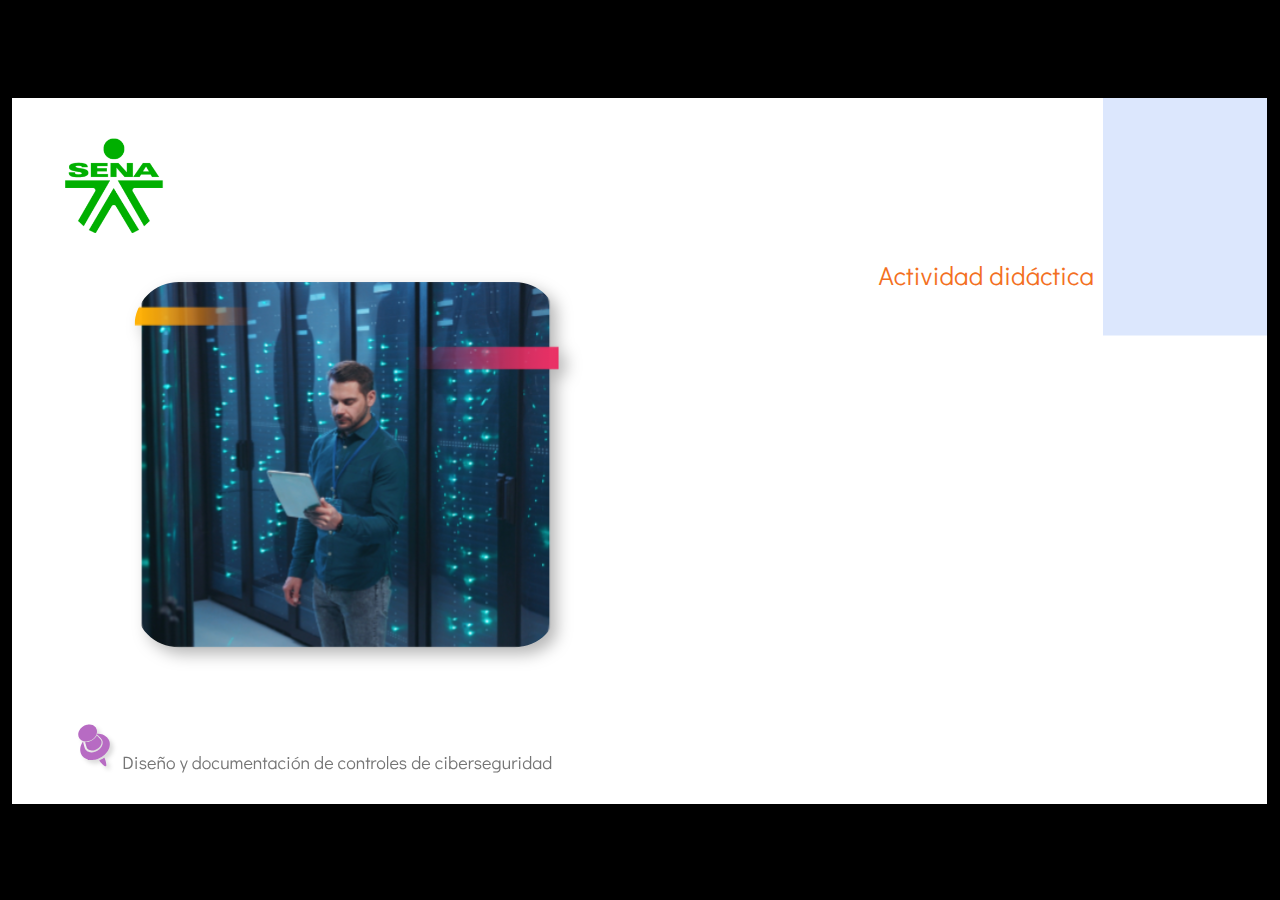
==== public/actividades/index.html @ 27f00cf6 "Correcciones 1" ====
﻿<!doctype html>
<html lang="es">
<head>
  <meta charset="utf-8">
  <!-- Creado con Storyline 360 - http://www.articulate.com  -->
  <!-- version: 3.80.31058.0 -->
  <title>Actividad did&#225;ctica</title>
  <meta http-equiv="x-ua-compatible" content="IE=edge"/>
  <meta name="viewport" content="width=device-width,initial-scale=1,user-scalable=no,shrink-to-fit=no,minimal-ui"/>
  <meta name="apple-mobile-web-app-capable" content="yes"/>
  <link rel="shortcut icon" href="favicon.ico" type="image/x-icon" id="favicon"/>
  <style>
    html, body { height: 100%; padding: 0; margin: 0 }
    #app { height: 100%; width: 100%; }
  </style>

  <script>
    window.DS = {};
    window.globals = {
      DATA_PATH_BASE: '',
      HAS_FRAME: true,
      HAS_SLIDE: true,

      lmsPresent: false,
      tinCanPresent: false,
      cmi5Present: false,
      aoSupport: false,
      scale: 'show all',
      captureRc: false,
      browserSize: 'optimal',
      bgColor: '#000000',
      features: 'ConnectionMessages,DropIn1,DropIn2,DropIn3,DropIn4,DropIn5,FullScreenToggle,HyperlinkHoverStateFix,LayerPresentAsDialog,MultipleQuizTracking,UpdatedThemeEditor',
      themeName: 'classic',
      preloaderColor: '#FFFFFF',
      suppressAnalytics: false,
      productChannel: 'stable',
      publishSource: 'storyline',
      aid: 'aid|5304b41d-7af7-4125-b8d1-83eb222823e2',
      cid: 'f3536a6d-5872-4a82-8f5c-3dd19a65b731',
      playerVersion: '3.80.31058.0',
      publishTimestamp: '2023-11-08T16:43:46.3567758Z',
      maxIosVideoElements: 10,
      connectionSettings: { mode: 'disabled' },

      
      parseParams: function(qs) {
        if (window.globals.parsedParams != null) {
          return window.globals.parsedParams;
        }
        qs = (qs || window.location.search.substr(1)).split('+').join(' ');
        var params = {},
            tokens,
            re = /[?&]?([^=]+)=([^&]*)/g;

        while (tokens = re.exec(qs)) {
          params[decodeURIComponent(tokens[1]).trim()] =
            decodeURIComponent(tokens[2]).trim();
        }
        window.globals.parsedParams = params;
        return params;
      }

    };
  </script>
  <script>
    var isIe11 = ('ActiveXObject' in window || window.MSBlobBuilder != null)
      && window.msCrypto != null && !window.ActiveXObject;
    if (isIe11) {
      window.globals.unsupportedBrowser = true;
      document.write(atob('[base64]'));
    }
  </script>
  
  <script>window.THREE = { };</script>
  
</head>
<body style="background: #000000" class="cs-HTML theme-classic">
  <!-- 360 -->
  <script>!function(){var e,i=/iPhone/i,o=/iPod/i,n=/iPad/i,t=/\biOS-universal(?:.+)Mac\b/i,r=/\bAndroid(?:.+)Mobile\b/i,a=/Android/i,d=/(?:SD4930UR|\bSilk(?:.+)Mobile\b)/i,p=/Silk/i,l=/Windows Phone/i,u=/\bWindows(?:.+)ARM\b/i,b=/BlackBerry/i,s=/BB10/i,c=/Opera Mini/i,f=/\b(CriOS|Chrome)(?:.+)Mobile/i,h=/Mobile(?:.+)Firefox\b/i,v=function(e){return void 0!==e&&"MacIntel"===e.platform&&"number"==typeof e.maxTouchPoints&&e.maxTouchPoints>1&&"undefined"==typeof MSStream};e=function(e){var m={userAgent:"",platform:"",maxTouchPoints:0};e||"undefined"==typeof navigator?"string"==typeof e?m.userAgent=e:e&&e.userAgent&&(m={userAgent:e.userAgent,platform:e.platform,maxTouchPoints:e.maxTouchPoints||0}):m={userAgent:navigator.userAgent,platform:navigator.platform,maxTouchPoints:navigator.maxTouchPoints||0};var g=m.userAgent,y=g.split("[FBAN");void 0!==y[1]&&(g=y[0]),void 0!==(y=g.split("Twitter"))[1]&&(g=y[0]);var A=function(e){return function(i){return i.test(e)}}(g),w={apple:{phone:A(i)&&!A(l),ipod:A(o),tablet:!A(i)&&(A(n)||v(m))&&!A(l),universal:A(t),device:(A(i)||A(o)||A(n)||A(t)||v(m))&&!A(l)},amazon:{phone:A(d),tablet:!A(d)&&A(p),device:A(d)||A(p)},android:{phone:!A(l)&&A(d)||!A(l)&&A(r),tablet:!A(l)&&!A(d)&&!A(r)&&(A(p)||A(a)),device:!A(l)&&(A(d)||A(p)||A(r)||A(a))||A(/\bokhttp\b/i)},windows:{phone:A(l),tablet:A(u),device:A(l)||A(u)},other:{blackberry:A(b),blackberry10:A(s),opera:A(c),firefox:A(h),chrome:A(f),device:A(b)||A(s)||A(c)||A(h)||A(f)},any:!1,phone:!1,tablet:!1};return w.any=w.apple.device||w.android.device||w.windows.device||w.other.device,w.phone=w.apple.phone||w.android.phone||w.windows.phone,w.tablet=w.apple.tablet||w.android.tablet||w.windows.tablet,w}(),"object"==typeof exports&&"undefined"!=typeof module?module.exports=e:"function"==typeof define&&define.amd?define((function(){return e})):this.isMobile=e}();
    window.isMobile.apple.tablet = window.isMobile.apple.tablet ||
      (navigator.platform === 'MacIntel' && navigator.maxTouchPoints > 1);
    window.isMobile.apple.device = window.isMobile.apple.device || window.isMobile.apple.tablet;
    window.isMobile.tablet = window.isMobile.tablet || window.isMobile.apple.tablet;
    window.isMobile.any = window.isMobile.any || window.isMobile.apple.tablet;
  </script>

  <div id="focus-sink" tabindex="-1"></div>

  <div id="preso"></div>
  <script>
    (function() {

      var classTypes = [ 'desktop', 'mobile', 'phone', 'tablet' ];

      var addDeviceClasses = function(prefix, testObj) {
        var curr, i;
        for (i = 0; i < classTypes.length; i++) {
          curr = classTypes[i];
          if (testObj[curr]) {
            document.body.classList.add(prefix + curr);
          }
        }
      };

      var params = window.globals.parseParams(),
          isDevicePreview = params.devicepreview === '1',
          isPhoneOverride = params.deviceType === 'phone' || (isDevicePreview && params.phone == '1'),
          isTabletOverride = (params.deviceType === 'tablet' || isDevicePreview) && !isPhoneOverride,
          isMobileOverride = isPhoneOverride || isTabletOverride;

      var deviceView = {
        desktop: !window.isMobile.any && !isMobileOverride,
        mobile: window.isMobile.any || isMobileOverride,
        phone: isPhoneOverride || (window.isMobile.phone && !isTabletOverride),
        tablet: isTabletOverride || window.isMobile.tablet
      };

      window.globals.deviceView = deviceView;
      window.isMobile.desktop = !window.isMobile.any;
      window.isMobile.mobile = window.isMobile.any;

      addDeviceClasses('view-', deviceView);

    })();
  </script>
  
  <script src='story_content/user.js' type=text/javascript></script>
  <div class="slide-loader"></div>

  <script>
    if (window.globals.deviceView.isMobile) { var doc = document, loader = doc.body.querySelector('.slide-loader'); [ 1, 2, 3 ].forEach(function(n) { var d = doc.createElement('div'); d.style.backgroundColor = window.globals.preloaderColor; d.classList.add('mobile-loader-dot'); d.classList.add('dot' + n); loader.appendChild(d); }); }
  </script>

  <div class="mobile-load-title-overlay" style="display: none">
    <div class="mobile-load-title">Actividad did&#225;ctica</div>
  </div>

  <div class="mobile-chrome-warning"></div>

  
<style>
  .warn-connection-dialog {
    display: none;
    background: transparent;
    pointer-events: all;
    position: fixed;
    left: 0;
    top: 0;
    width: 100%;
    height: 100%;
    z-index: 999;
  }

  .warn-connection-content {
    pointer-events: all;
    border-radius: 4px;
    background: white;
    border: 1px solid #E7E7E7;
    color: #333333;
    box-shadow: 0 2px 4px rgba(0, 0, 0, 0.25);
    transition: all 150ms ease-out;
    position: absolute;
    white-space: nowrap;
  }

  .view-phone.is-landscape .warn-connection-content {
    left: 23px;
    bottom: 23px;
  }

  .view-tablet.is-landscape .warn-connection-content {
    left: 50%;
    top: 20px;
    transform: translateX(-50%);
  }

  .is-portrait .warn-connection-content {
    transform: translate(-50%, calc(-100% - 15px));
  }

  .warn-connection-content p {
    display: inline-block;
    margin: 0 8px 0 0;
    line-height: 33px;
    font-size: 11px;
  }

  .warn-connection-content svg {
    position: relative;
    vertical-align: middle;
    margin: 0 2px 2px 8px;
  }

  .view-desktop .warn-connection-content {
    left: 1.5em;
    bottom: 1.5em;
  }

  .view-desktop .warn-connection-content p {
    font-size: 1.1em;
  }

  .is-offline .warn-connection-dialog {
    display: block;
  }

  .is-offline .cs-panel * {
    pointer-events: none !important;
  }

  .is-offline .cs-panel {
    pointer-events: all !important;
  }

  .is-offline #nav-controls * {
    pointer-events: none !important;
  }

  .is-offline #nav-controls {
    pointer-events: all !important;
  }
</style>

<div class="warn-connection-dialog" role="alertdialog" aria-modal="true" tabindex="0" aria-labelledby="warn-connection-message">
  <div class="warn-connection-content">
    <svg width="17" height="15" viewBox="0 0 17 15" xmlns="http://www.w3.org/2000/svg">
      <path fill="#8F0000" stroke="white" d="M16.07,12.98 L15.88,12.23 L9.51,1.21 C8.97,0.26,7.6,0.26,7.06,1.21 L0.69,12.23 C0.15,13.16,0.81,14.36,1.91,14.36 H14.65 C15.47,14.36,16.05,13.7,16.07,12.98 Z"/>
      <path fill="white" stroke="white" d="M8.58,5.5 C8.35,5.28,8.5,5.35,8.21,5.32 C8.09,5.35,7.97,5.49,7.96,5.67 C7.97,5.79,7.98,5.92,7.98,6.04 L7.98,6.04 C7.99,6.17,8,6.31,8.01,6.43 L8.01,6.44 C8.03,6.92,8.06,7.41,8.09,7.9 L8.09,7.9 C8.12,8.39,8.14,8.88,8.17,9.37 C8.17,9.39,8.18,9.42,8.2,9.44 C8.23,9.46,8.25,9.47,8.28,9.47 C8.31,9.47,8.34,9.46,8.35,9.44 C8.37,9.43,8.38,9.4,8.39,9.35 L8.39,9.34 C8.39,9.24,8.4,9.15,8.4,9.05 L8.4,9.05 C8.41,8.96,8.41,8.86,8.42,8.75 C8.43,8.44,8.45,8.12,8.47,7.81 L8.47,7.81 C8.49,7.49,8.51,7.18,8.53,6.87 C8.55,6.46,8.56,6.05,8.59,5.64 L8.6,5.62 C8.6,5.57,8.59,5.53,8.58,5.5 L8.21,5.32 Z"/>
      <circle fill="white" stroke="white" cx="8.3" cy="11.35" r="0.3"/>
    </svg>
    <p id="warn-connection-message">You are offline. Trying to reconnect...</p>
  </div>
</div>

<script>
  (function() {
    window.DS.connection = {
      warningShown: false,
      assets: {},
      loadingAssetGroup: false,
      retryDelay: 500
    };

    var connectionSettings = window.globals.connectionSettings || {};

    // The `window.globals.features` variable must be set in `webpack.dev.config` when testing locally - it is not enough
    // to have it in the data - but it must be set there as well.
    var useConnectionMessages = window.AbortController != null &&
      window.location.protocol != 'file:' &&
      window.globals.features.indexOf('ConnectionMessages') != -1 &&
      connectionSettings.mode === 'normal';

    window.DS.connection.useConnectionMessages = useConnectionMessages;

    var assetCount = 0;
    var checkLoadedId;


    if (useConnectionMessages && connectionSettings != null) {
      var contentEl = document.querySelector('.warn-connection-content');
      var messageEl = contentEl.querySelector('p');

      if (connectionSettings.useDarkTheme) {
        contentEl.style.borderColor = '#BABBBA';
        contentEl.style.backgroundColor = '#282828';
        contentEl.style.color = '#FFFFFF';
      }

      if (connectionSettings.message != null) {
        messageEl.textContent = window.decodeURIComponent(connectionSettings.message);
      }
    }

    function checkAssetsReady() {
      for (var i in DS.connection.assets) {
        if (!DS.connection.assets[i].success) {
          return false;
        }
      }
      return true;
    }

    function stopAssetGroup() {
      if (!useConnectionMessages) { return; }

      assetCount = 0;

      DS.connection.oldAssetGroup = DS.connection.assets;
      DS.connection.assets = {};
      DS.connection.loadingAssetGroup = false;
      clearInterval(checkLoadedId);
    }

    function startAssetGroup() {
      if (!useConnectionMessages) { return; }
      var ticks = 0;
      clearInterval(checkLoadedId);
      checkLoadedId = setInterval(function() {
        var loaded = 0;
        if (assetCount === 0 && loaded === 0) {
          clearInterval(checkLoadedId);
          return;
        }

        for (var i in DS.connection.assets) {
          if (DS.connection.assets[i].success) {
            loaded++;
          }
        }

        if (assetCount === loaded && checkAssetsReady()) {
          for (var i in DS.connection.assets) {
            if (DS.connection.assets[i].action) {
              DS.connection.assets[i].action();
            }
          }
          hideWarning();
          stopAssetGroup();
        }
      }, 100)
    }

    function requiredAsset(url, action, retry, type) {
      if (!useConnectionMessages) { return; }
      if (DS.connection.assets[url]) { return; }

      DS.connection.assets[url] = {
        success: false, action: action, retry: retry, type: type
      };
      assetCount = Object.keys(DS.connection.assets).length;
      if (!DS.connection.loadingAssetGroup) {
        startAssetGroup();
      }
      DS.connection.loadingAssetGroup = true;
    }

    function assetLoaded(url) {
      if (!useConnectionMessages) { return; }
      if (DS.connection.assets[url]) {
        DS.connection.assets[url].success = true;
      }
    }

    function assetFailed(url) {
      if (!useConnectionMessages) { return; }
      if (!DS.connection.assets[url]) {
        if (/\.js$/.test(url) && url.indexOf('transcripts') === -1) {
          setTimeout(function() {
            if (DS.connection.lastSlideLoaded != null) {
              DS.connection.lastSlideLoaded();
            }
          }, DS.connection.retryDelay);
        }
        return;
      }
      if (!DS.connection.warningShown) { showWarning(); }
      if (DS.connection.assets[url].retry) {
        setTimeout(function() {
          if (!DS.connection.assets[url].success) {
            DS.connection.assets[url].retry()
          }
        }, DS.connection.retryDelay);
      }
    }

    function hideWarning() {
      document.body.classList.remove('is-offline');
      DS.connection.warningShown = false;
      enableKeys();
    }
    DS.connection.hideWarning = hideWarning

    function showWarning(btn) {
      document.body.classList.add('is-offline')
      DS.connection.warningShown = true;
      updateWarningPosition();
      disableKeys();
    }

    function updateWarningPosition() {
      if (!DS.connection.warningShown) {
        return;
      }

      var isPortrait = document.body.classList.contains('is-portrait');
      var warningEl = document.querySelector('.warn-connection-content');

      if (isPortrait) {
        var slide = document.querySelector('.primary-slide');
        var slideRect = slide.getBoundingClientRect();

        warningEl.style.top = `${slideRect.top}px`
        warningEl.style.left = `${slideRect.left + slideRect.width / 2}px`
      } else {
        warningEl.style.top = null;
        warningEl.style.left = null;
      }

      window.requestAnimationFrame(updateWarningPosition);
    }

    function onDisableKeyDown(e) {
      e.preventDefault();
      e.stopImmediatePropagation();
    }

    function onDisableKeyUp(e) {
      e.preventDefault();
      e.stopImmediatePropagation();
    }

    var accStyle = document.createElement('style');
    var warnDialogEl = document.querySelector('.warn-connection-dialog');

    function disableKeys() {
      if (DS.views.nsStack.length === 1) {
        DS.views.nsStack[0].tabReachable = false
        DS.views.nsStack[0].updateTabIndex(true, true);
      }

      accStyle.innerHTML = '.acc-shadow-dom { display: none; }';
      document.body.appendChild(accStyle);

      warnDialogEl.parentNode.append(warnDialogEl);
      warnDialogEl.focus();
    }

    function enableKeys() {
      document.body.removeChild(accStyle);
      if (DS.views.nsStack.length === 1 && DS.views.nsStack[0].name === '_frame') {
        DS.views.nsStack[0].tabReachable = true;
        DS.views.nsStack[0].updateTabIndex();
      }
    }

    // these will all be noops if the feature flag isn't set in
    // the data and `window.globals.features`
    DS.connection.requiredAsset = requiredAsset;
    DS.connection.assetLoaded = assetLoaded;
    DS.connection.assetFailed = assetFailed;
    DS.connection.stopAssetGroup = stopAssetGroup;
    DS.connection.startAssetGroup = startAssetGroup;
  })();
</script>


  <script>
    
    if (window.autoSpider && window.vInterfaceObject) {
      document.querySelector('.mobile-load-title-overlay').style.display = 'none';
    }
  </script>

  

  <link rel="stylesheet" href="html5/data/css/output.min.css" data-noprefix/>
</body>
<script src="html5/lib/scripts/bootstrapper.min.js"></script>
</html>
---- public/actividades/html5/data/css/output.min.css ----
@font-face {
  font-family: 'Didact GothicBold CBold954019ED';
  src: url('[data-uri]');
  font-style: normal;
  font-weight: normal;
}
@font-face {
  font-family: 'Didact Gothic Charset1_63F9CD35';
  src: url('[data-uri]');
  font-style: normal;
  font-weight: normal;
}
@font-face {
  font-family: 'RobotoBold Charset1Bold55E59A51';
  src: url('[data-uri]');
  font-style: normal;
  font-weight: normal;
}
@font-face {
  font-family: 'Roboto Charset1_ 6LPH7FFB4090E4';
  src: url('[data-uri]');
  font-style: normal;
  font-weight: normal;
}
@font-face {
  font-family: 'Didact Gothic Charset0_9B944016';
  src: url('[data-uri]');
  font-style: normal;
  font-weight: normal;
}
@font-face {
  font-family: 'Didact GothicBold CBoldC69CEF59';
  src: url('[data-uri]');
  font-style: normal;
  font-weight: normal;
}
@font-face {
  font-family: 'Roboto Charset0_v5lJSRq46A5EDB0';
  src: url('[data-uri]');
  font-style: normal;
  font-weight: normal;
}
@font-face {
  font-family: 'RobotoBold Charset0BoldDCB83F8C';
  src: url('[data-uri]');
  font-style: normal;
  font-weight: normal;
}
.cs-HTML {
  background: rgba(0, 0, 0, 1);
}
.cs-npnxnanbnsnfns00000000001 .cs-infopanel  {
  box-shadow: 0 1px 0 rgba(0, 0, 0, 1);
  background: rgba(255, 255, 255, 1);
}
.cs-npnxnanbnsnfns00000000001 .cs-infopanel .cs-link {
  color: rgba(124, 34, 128, 1);
}
.cs-npnxnanbnsnfns00000000001 .cs-infopanel .cs-link:hover {
  color: rgba(0, 0, 238, 1);
}
.cs-npnxnanbnsnfns00000000001 .cs-infopanel .cs-name {
  color: rgba(68, 68, 68, 1);
}
.cs-npnxnanbnsnfns00000000001 .cs-infopanel .cs-title {
  color: rgba(153, 153, 153, 1);
}
.cs-npnxnanbnsnfns00000000001 .cs-infopanelpopup  {
  box-shadow: 0 1px 0 rgba(0, 0, 0, 1);
  background: linear-gradient(180deg, rgba(29, 29, 29, 1) 0%, rgba(11, 11, 11, 1) 100%);
}
.cs-npnxnanbnsnfns00000000001 .cs-infopanelpopup .cs-link {
  color: rgba(255, 255, 255, 1);
}
.cs-npnxnanbnsnfns00000000001 .cs-infopanelpopup .cs-link:hover {
  color: rgba(117, 117, 117, 1);
}
.cs-npnxnanbnsnfns00000000001 .cs-infopanelpopup .cs-name {
  color: rgba(114, 114, 114, 1);
}
.cs-npnxnanbnsnfns00000000001 .cs-infopanelpopup .cs-bio {
  color: rgba(255, 255, 255, 1);
}
.cs-npnxnanbnsnfns00000000001 .cs-timer  {
  color: rgba(255, 255, 255, 1);
}
.cs-npnxnanbnsnfns00000000001 .cs-duration stop:first-child {
  stop-color: rgba(0, 215, 255, 1);
}
.cs-npnxnanbnsnfns00000000001 .cs-duration stop:last-child {
  stop-color: rgba(0, 171, 255, 1);
}
.cs-npnxnanbnsnfns00000000001 .cs-elapsed stop:first-child {
  stop-color: rgba(254, 227, 71, 1);
}
.cs-npnxnanbnsnfns00000000001 .cs-elapsed stop:last-child {
  stop-color: rgba(252, 204, 42, 1);
}
.cs-npnxnanbnsnfns00000000001 .cs-timer .cs-pie .cs-innerstroke {
  stroke: rgba(255, 255, 255, 1);
}
.cs-npnxnanbnsnfns00000000001 .cs-timer .cs-pie .cs-innerborder {
  stroke: rgba(204, 204, 204, 1);
}
.cs-npnxnanbnsnfns00000000001 .cs-window  {
  box-shadow: 0 8px 5px rgba(0, 0, 0, 0.2);
  border-color: rgba(29, 29, 29, 1);
  background: rgba(42, 42, 42, 1);
  color: rgba(255, 255, 255, 1);
}
.cs-npnxnanbnsnfns00000000001 .cs-window .cs-diva {
  border-color: rgba(49, 49, 49, 1);
}
.cs-npnxnanbnsnfns00000000001 .cs-window .cs-divb {
  border-color: rgba(14, 14, 14, 1);
}
.cs-npnxnanbnsnfns00000000001 .cs-editor .cs-editor-slide {
  color: rgba(255, 255, 255, 1);
}
.cs-npnxnanbnsnfns00000000001 .cs-editor .cs-editor-html {
  color: rgba(255, 255, 255, 1);
}
.cs-npnxnanbnsnfns00000000001 .cs-editor .cs-editor-button {
  text-shadow: 0 1px 0 rgba(0, 0, 0, 1);
  color: rgba(255, 255, 255, 1);
  border-color: rgba(3, 3, 3, 1);
  background: linear-gradient(180deg, rgba(51, 51, 51, 1) 0%, rgba(20, 20, 20, 1) 100%);
}
.cs-npnxnanbnsnfns00000000001 .cs-editor .cs-editor-button:hover {
  background: linear-gradient(180deg, rgba(58, 58, 58, 1) 0%, rgba(12, 12, 12, 1) 100%);
}
.cs-npnxnanbnsnfns00000000001 .cs-editor .cs-editor-button:active {
  background: linear-gradient(180deg, rgba(20, 20, 20, 1) 0%, rgba(50, 50, 50, 1) 100%);
}
.cs-npnxnanbnsnfns00000000001 .cs-listitem  {
  color: rgba(255, 255, 255, 1);
  border-color: rgba(52, 52, 52, 1);
}
.cs-npnxnanbnsnfns00000000001 .cs-listitem.cs-viewed {
  color: rgba(135, 135, 135, 1);
}
.cs-npnxnanbnsnfns00000000001 .cs-listitem.cs-selected {
  color: rgba(255, 255, 255, 1);
  background: rgba(63, 63, 63, 1);
}
.cs-npnxnanbnsnfns00000000001 .cs-listitem.cs-selected:hover {
  background: rgba(63, 63, 63, 1);
}
.cs-npnxnanbnsnfns00000000001 .cs-listitem.cs-selected.hover {
  background: rgba(63, 63, 63, 1);
}
.cs-npnxnanbnsnfns00000000001 .cs-listitem.cs-selected:focus {
  background: rgba(63, 63, 63, 1);
}
.cs-npnxnanbnsnfns00000000001 .cs-listitem .cs-icon-carrot {
  fill: rgba(255, 255, 255, 1);
}
.cs-npnxnanbnsnfns00000000001 .cs-listitem .cs-icon-carrot .cs-shadow {
  fill: rgba(0, 0, 0, 1);
}
.cs-npnxnanbnsnfns00000000001 .cs-listitem:hover {
  background: rgba(49, 49, 49, 1);
}
.cs-npnxnanbnsnfns00000000001 .cs-listitem.hover {
  background: rgba(49, 49, 49, 1);
}
.cs-npnxnanbnsnfns00000000001 .cs-listitem:focus {
  background: rgba(49, 49, 49, 1);
}
.cs-npnxnanbnsnfns00000000001 .cs-glossary  {
  color: rgba(255, 255, 255, 1);
}
.cs-npnxnanbnsnfns00000000001 .cs-glossary .cs-scrolling-panel {
  background: rgba(51, 51, 51, 1);
}
.cs-npnxnanbnsnfns00000000001 .cs-glossary .cs-term.cs-selected .cs-choice-list-trigger {
  color: rgba(255, 255, 255, 1);
  background: rgba(63, 63, 63, 1);
}
.cs-npnxnanbnsnfns00000000001 .cs-glossary .cs-term.cs-selected .cs-choice-list-trigger:focus {
  color: rgba(255, 255, 255, 1);
  background: rgba(63, 63, 63, 1);
}
.cs-npnxnanbnsnfns00000000001 .cs-glossary .cs-term:hover .cs-choice-list-trigger {
  background: rgba(28, 28, 28, 1);
}
.cs-npnxnanbnsnfns00000000001 .cs-glossary .cs-term.hover .cs-choice-list-trigger {
  background: rgba(28, 28, 28, 1);
}
.cs-npnxnanbnsnfns00000000001 .cs-glossary .cs-term .cs-choice-list-trigger:focus {
  background: rgba(28, 28, 28, 1);
}
.cs-npnxnanbnsnfns00000000001 .cs-glossary .cs-diva {
  border-color: rgba(61, 61, 61, 1);
}
.cs-npnxnanbnsnfns00000000001 .cs-glossary .cs-divb {
  border-color: rgba(32, 32, 32, 1);
}
.cs-npnxnanbnsnfns00000000001 .cs-glossary .cs-divc {
  border-color: rgba(61, 61, 61, 1);
}
.cs-npnxnanbnsnfns00000000001 .cs-glossary .cs-heading {
  color: rgba(255, 255, 255, 1);
}
.cs-npnxnanbnsnfns00000000001 .cs-resource .cs-separator {
  border-color: rgba(44, 44, 44, 1);
}
.cs-npnxnanbnsnfns00000000001 .cs-outline  {
  color: rgba(255, 255, 255, 1);
}
.cs-npnxnanbnsnfns00000000001 .cs-outline .cs-diva {
  border-color: rgba(28, 28, 28, 1);
}
.cs-npnxnanbnsnfns00000000001 .cs-outline .cs-divb {
  border-color: rgba(54, 54, 54, 1);
}
.cs-npnxnanbnsnfns00000000001 .cs-outline .cs-divc {
  border-color: rgba(52, 52, 52, 1);
}
.cs-npnxnanbnsnfns00000000001 .cs-outline .cs-search-filter:hover {
  color: rgba(117, 117, 117, 1);
}
.cs-npnxnanbnsnfns00000000001 .cs-outline .cs-search-filter.hover {
  color: rgba(117, 117, 117, 1);
}
.cs-npnxnanbnsnfns00000000001 .cs-transcript  {
  color: rgba(255, 255, 255, 1);
}
.cs-npnxnanbnsnfns00000000001 .cs-transcript .cs-div {
  border-color: rgba(44, 44, 44, 1);
}
.cs-npnxnanbnsnfns00000000001 .cs-tabs:not(.topmenu-item) {
  color: rgba(114, 114, 114, 1);
}
.cs-npnxnanbnsnfns00000000001 .cs-tabs .cs-inner-button:not(.topmenu-item) {
  text-shadow: 0 1px 0 rgba(0, 0, 0, 1);
}
.cs-npnxnanbnsnfns00000000001 .cs-tabs:hover:not(.topmenu-item) {
  color: rgba(82, 84, 84, 1);
}
.cs-npnxnanbnsnfns00000000001 .cs-tabs.cs-selected {
  background: rgba(36, 36, 36, 1);
  color: rgba(255, 255, 255, 1);
}
.cs-npnxnanbnsnfns00000000001 .cs-seekcontrol  {
  background: linear-gradient(180deg, rgba(51, 51, 51, 1) 0%, rgba(20, 20, 20, 1) 100%);
  border-color: rgba(3, 3, 3, 1);
}
.cs-npnxnanbnsnfns00000000001 .cs-seekcontrol .cs-button:hover .cs-icon {
  fill: rgba(255, 255, 255, 1);
}
.cs-npnxnanbnsnfns00000000001 .cs-seekcontrol .cs-button.hover .cs-icon {
  fill: rgba(255, 255, 255, 1);
}
.cs-npnxnanbnsnfns00000000001 .cs-seekcontrol .cs-button .cs-icon-shadow {
  fill: rgba(0, 0, 0, 1);
}
.cs-npnxnanbnsnfns00000000001 .cs-seekcontrol .cs-button .cs-icon {
  fill: rgba(255, 255, 255, 1);
}
.cs-npnxnanbnsnfns00000000001 .cs-seekcontrol .cs-seek .cs-fill {
  background: rgba(255, 255, 255, 1);
}
.cs-npnxnanbnsnfns00000000001 .cs-seekcontrol .cs-seek {
  background: rgba(34, 34, 34, 1);
  border-color: rgba(26, 26, 26, 1);
}
.cs-npnxnanbnsnfns00000000001 .cs-searchinput .cs-input {
  color: rgba(45, 45, 45, 1);
  border-color: rgba(32, 32, 32, 1);
  background: rgba(255, 255, 255, 1);
}
.cs-npnxnanbnsnfns00000000001 .cs-searchinput .cs-input:focus {
  color: rgba(45, 45, 45, 1);
  background: rgba(255, 255, 255, 1);
}
.cs-npnxnanbnsnfns00000000001 .cs-searchinput .cs-input:hover {
  box-shadow: inset 0 0 1px 0 rgba(235, 148, 113, 0);
}
.cs-npnxnanbnsnfns00000000001 .cs-searchinput .cs-input.hover {
  box-shadow: inset 0 0 1px 0 rgba(235, 148, 113, 0);
}
.cs-npnxnanbnsnfns00000000001 .cs-searchinput .cs-button .cs-icon {
  fill: rgba(255, 255, 255, 1);
}
.cs-npnxnanbnsnfns00000000001 .cs-searchinput .cs-button:hover {
  fill: linear-gradient(180deg, rgba(58, 58, 58, 1) 0%, rgba(12, 12, 12, 1) 100%);
}
.cs-npnxnanbnsnfns00000000001 .cs-searchinput .cs-button.hover {
  fill: linear-gradient(180deg, rgba(58, 58, 58, 1) 0%, rgba(12, 12, 12, 1) 100%);
}
.cs-npnxnanbnsnfns00000000001 .cs-menu  {
  box-shadow: 0 1px 0 rgba(14, 14, 14, 1);
  background: rgba(36, 36, 36, 1);
}
.cs-npnxnanbnsnfns00000000001 .cs-topmenu-item.active .cs-tab {
  background: rgba(36, 36, 36, 1);
}
.cs-npnxnanbnsnfns00000000001 .cs-logo  {
  box-shadow: 0 1px 0 rgba(0, 0, 0, 1);
  background: rgba(255, 255, 255, 1);
}
.cs-npnxnanbnsnfns00000000001 .cs-checkbox  {
  color: rgba(255, 255, 255, 1);
}
.cs-npnxnanbnsnfns00000000001 .cs-checkbox:hover {
  border-color: rgba(156, 156, 156, 1);
}
.cs-npnxnanbnsnfns00000000001 .cs-checkbox.hover {
  border-color: rgba(156, 156, 156, 1);
}
.cs-npnxnanbnsnfns00000000001 .cs-checkbox .cs-box {
  color: rgba(255, 255, 255, 1);
  border-color: rgba(22, 22, 22, 1);
}
.cs-npnxnanbnsnfns00000000001 .cs-checkbox .cs-box:checked::after {
  color: rgba(43, 196, 0, 1);
}
.cs-npnxnanbnsnfns00000000001 .cs-checkbox .cs-box.checked.after {
  color: rgba(43, 196, 0, 1);
}
.cs-npnxnanbnsnfns00000000001 .cs-button  {
  text-shadow: 0 1px 0 rgba(0, 0, 0, 0);
  color: rgba(255, 255, 255, 1);
  border-color: rgba(3, 3, 3, 1);
  background: linear-gradient(180deg, rgba(243, 111, 33, 1) 0%, rgba(243, 111, 33, 1) 100%);
  box-shadow: 0 1px 0 rgba(37, 37, 37, 1);
}
.cs-npnxnanbnsnfns00000000001 .cs-button .cs-icon {
  fill: rgba(255, 255, 255, 1);
}
.cs-npnxnanbnsnfns00000000001 .cs-button .cs-icon-shadow {
  fill: rgba(0, 0, 0, 0);
}
.cs-npnxnanbnsnfns00000000001 .cs-button:hover {
  background: linear-gradient(180deg, rgba(253, 188, 46, 1) 0%, rgba(255, 192, 0, 1) 100%);
}
.cs-npnxnanbnsnfns00000000001 .cs-button.hover {
  background: linear-gradient(180deg, rgba(253, 188, 46, 1) 0%, rgba(255, 192, 0, 1) 100%);
}
.cs-npnxnanbnsnfns00000000001 .cs-button:active {
  background: linear-gradient(180deg, rgba(20, 20, 20, 1) 0%, rgba(50, 50, 50, 1) 100%);
}
.cs-npnxnanbnsnfns00000000001 .cs-button.cs-disabled:hover {
  background: linear-gradient(180deg, rgba(243, 111, 33, 1) 0%, rgba(243, 111, 33, 1) 100%);
}
.cs-npnxnanbnsnfns00000000001 .cs-button.cs-disabled.hover {
  background: linear-gradient(180deg, rgba(243, 111, 33, 1) 0%, rgba(243, 111, 33, 1) 100%);
}
.cs-npnxnanbnsnfns00000000001 .cs-button.cs-disabled:active {
  background: linear-gradient(180deg, rgba(243, 111, 33, 1) 0%, rgba(243, 111, 33, 1) 100%);
}
.cs-npnxnanbnsnfns00000000001 .cs-button.cs-volume:hover {
  background: linear-gradient(180deg, rgba(243, 111, 33, 1) 0%, rgba(243, 111, 33, 1) 100%);
}
.cs-npnxnanbnsnfns00000000001 .cs-button.cs-volume.hover {
  background: linear-gradient(180deg, rgba(243, 111, 33, 1) 0%, rgba(243, 111, 33, 1) 100%);
}
.cs-npnxnanbnsnfns00000000001 .cs-button.cs-volume:active {
  background: linear-gradient(180deg, rgba(243, 111, 33, 1) 0%, rgba(243, 111, 33, 1) 100%);
}
.cs-npnxnanbnsnfns00000000001.cs-base  {
  color: rgba(255, 255, 255, 1);
  border-color: rgba(0, 0, 0, 1);
  background: linear-gradient(180deg, rgba(0, 0, 0, 1) 0%, rgba(0, 0, 0, 1) 100%);
}
.cs-npnxnanbnsnfns00000000001.cs-base .cs-separator .cs-diva {
  background: rgba(14, 14, 14, 1);
}
.cs-npnxnanbnsnfns00000000001.cs-base .cs-separator .cs-divb {
  background: rgba(49, 49, 49, 1);
}
.cs-npnxnanbnsnfns00000000001.cs-base .cs-topmenu-item.active .cs-tab {
  border-color: rgba(14, 14, 14, 1);
}
.cs-npnxnanbnsnfns00000000001.cs-base .cs-topmenu-item.active .cs-panel {
  border-color: rgba(14, 14, 14, 1);
}
.cs-npnxnanbnsnfns00000000001.cs-base .cs-left {
  background: linear-gradient(180deg, rgba(27, 27, 27, 1) 0%, rgba(10, 10, 10, 1) 100%);
}
.cs-npnxnanbnsnfns00000000001.cs-base .cs-area-primary .cs-slide-container {
  background: linear-gradient(180deg, rgba(29, 29, 29, 1) 0%, rgba(11, 11, 11, 1) 100%);
}
.cs-npnxnanbnsnfns00000000001 .cs-volume::-moz-range-thumb {
  border-color: rgba(28, 28, 28, 1);
  box-shadow: inset 0 0 1px 0 rgba(90, 90, 90, 1);
  background: rgba(76, 76, 76, 1);
}
.cs-npnxnanbnsnfns00000000001 .cs-volume::-ms-thumb {
  border-color: rgba(28, 28, 28, 1);
  box-shadow: inset 0 0 1px 0 rgba(90, 90, 90, 1);
  background: rgba(76, 76, 76, 1);
}
.cs-npnxnanbnsnfns00000000001 .cs-volume::-webkit-slider-thumb {
  border-color: rgba(28, 28, 28, 1);
  box-shadow: inset 0 0 1px 0 rgba(90, 90, 90, 1);
  background: rgba(76, 76, 76, 1);
}
.cs-npnxnanbnsnfns00000000001 .cs-volume::-moz-range-track {
  border-color: rgba(73, 73, 73, 1);
  background: rgba(49, 49, 49, 1);
}
.cs-npnxnanbnsnfns00000000001 .cs-volume::-ms-track {
  border-color: rgba(73, 73, 73, 1);
  background: rgba(49, 49, 49, 1);
}
.cs-npnxnanbnsnfns00000000001 .cs-volume::-webkit-slider-runnable-track {
  border-color: rgba(73, 73, 73, 1);
  background: rgba(49, 49, 49, 1);
}
body.show-focus .tab-focus-box {
  border-color: rgba(255, 255, 0, 1);
}
.skipnav {
  border-color: rgba(255, 255, 0, 1);
}
.fn-npnxnanbsnfns00000000001 {
  font-family: 'Didact Gothic654D575A';
  -webkit-font-variant-ligatures: no-common-ligatures;
  font-variant-ligatures: no-common-ligatures;
}
.fn-pxabnsnfns00000000001 {
  font-family: 'Didact Gothic654D575A';
  -webkit-font-variant-ligatures: no-common-ligatures;
  font-variant-ligatures: no-common-ligatures;
}
.fn-npxnabnsnfns00000000001 {
  font-family: 'Didact Gothic654D575A';
  -webkit-font-variant-ligatures: no-common-ligatures;
  font-variant-ligatures: no-common-ligatures;
}
.fn-npnxnanbnsnfns00000000001 {
  font-family: 'Didact Gothic654D575A';
  -webkit-font-variant-ligatures: no-common-ligatures;
  font-variant-ligatures: no-common-ligatures;
}
.fn-pxabnsnfns00000000000 {
  font-family: 'Didact Gothic654D575A';
  -webkit-font-variant-ligatures: no-common-ligatures;
  font-variant-ligatures: no-common-ligatures;
}
@font-face {
  font-family: 'Didact Gothic654D575A';
  src: url('[data-uri]');
  font-style: normal;
  font-weight: normal;
}
@font-face {
  font-family: 'Didact Gothic654D575A';
  src: url('[data-uri]');
  font-style: normal;
  font-weight: normal;
}
.cs-InvalidPromptSlide .cs-6ObqqOn3jNl-InvalidPromptSlide-btn0 {
  color: rgba(255, 255, 255, 1);
  border-color: rgba(3, 3, 3, 1);
  background: linear-gradient(180deg, rgba(51, 51, 51, 1) 0%, rgba(20, 20, 20, 1) 100%);
  text-shadow: 0 1px 0 rgba(0, 0, 0, 1);
}
.cs-InvalidPromptSlide .cs-6ObqqOn3jNl-InvalidPromptSlide-btn0 .cs-html {
  color: rgba(255, 255, 255, 1);
}
.cs-InvalidPromptSlide .cs-6ObqqOn3jNl-InvalidPromptSlide-btn0 .cs-slide {
  border-color: rgba(255, 255, 255, 1);
}
.cs-InvalidPromptSlide .cs-6ObqqOn3jNl-InvalidPromptSlide-btn0:hover {
  background: linear-gradient(180deg, rgba(58, 58, 58, 1) 0%, rgba(12, 12, 12, 1) 100%);
}
.cs-InvalidPromptSlide .cs-6ObqqOn3jNl-InvalidPromptSlide-btn0:active {
  background: linear-gradient(180deg, rgba(20, 20, 20, 1) 0%, rgba(50, 50, 50, 1) 100%);
}
.cs-PrintPromptSlide .cs-6ObqqOn3jNl-PrintPromptSlide-btn0 {
  color: rgba(255, 255, 255, 1);
  border-color: rgba(3, 3, 3, 1);
  background: linear-gradient(180deg, rgba(51, 51, 51, 1) 0%, rgba(20, 20, 20, 1) 100%);
  text-shadow: 0 1px 0 rgba(0, 0, 0, 1);
}
.cs-PrintPromptSlide .cs-6ObqqOn3jNl-PrintPromptSlide-btn0 .cs-html {
  color: rgba(255, 255, 255, 1);
}
.cs-PrintPromptSlide .cs-6ObqqOn3jNl-PrintPromptSlide-btn0 .cs-slide {
  border-color: rgba(255, 255, 255, 1);
}
.cs-PrintPromptSlide .cs-6ObqqOn3jNl-PrintPromptSlide-btn0:hover {
  background: linear-gradient(180deg, rgba(58, 58, 58, 1) 0%, rgba(12, 12, 12, 1) 100%);
}
.cs-PrintPromptSlide .cs-6ObqqOn3jNl-PrintPromptSlide-btn0:active {
  background: linear-gradient(180deg, rgba(20, 20, 20, 1) 0%, rgba(50, 50, 50, 1) 100%);
}
.cs-ScrollPromptSlide .cs-6ObqqOn3jNl-ScrollPromptSlide-btn0 {
  color: rgba(255, 255, 255, 1);
  border-color: rgba(3, 3, 3, 1);
  background: linear-gradient(180deg, rgba(51, 51, 51, 1) 0%, rgba(20, 20, 20, 1) 100%);
  text-shadow: 0 1px 0 rgba(0, 0, 0, 1);
}
.cs-ScrollPromptSlide .cs-6ObqqOn3jNl-ScrollPromptSlide-btn0 .cs-html {
  color: rgba(255, 255, 255, 1);
}
.cs-ScrollPromptSlide .cs-6ObqqOn3jNl-ScrollPromptSlide-btn0 .cs-slide {
  border-color: rgba(255, 255, 255, 1);
}
.cs-ScrollPromptSlide .cs-6ObqqOn3jNl-ScrollPromptSlide-btn0:hover {
  background: linear-gradient(180deg, rgba(58, 58, 58, 1) 0%, rgba(12, 12, 12, 1) 100%);
}
.cs-ScrollPromptSlide .cs-6ObqqOn3jNl-ScrollPromptSlide-btn0:active {
  background: linear-gradient(180deg, rgba(20, 20, 20, 1) 0%, rgba(50, 50, 50, 1) 100%);
}
.cs-ExternalInterfaceErrorSlide .cs-buttonOK {
  color: rgba(255, 255, 255, 1);
  border-color: rgba(3, 3, 3, 1);
  background: linear-gradient(180deg, rgba(51, 51, 51, 1) 0%, rgba(20, 20, 20, 1) 100%);
  text-shadow: 0 1px 0 rgba(0, 0, 0, 1);
}
.cs-ExternalInterfaceErrorSlide .cs-buttonOK .cs-html {
  color: rgba(255, 255, 255, 1);
}
.cs-ExternalInterfaceErrorSlide .cs-buttonOK .cs-slide {
  border-color: rgba(255, 255, 255, 1);
}
.cs-ExternalInterfaceErrorSlide .cs-buttonOK:hover {
  background: linear-gradient(180deg, rgba(58, 58, 58, 1) 0%, rgba(12, 12, 12, 1) 100%);
}
.cs-ExternalInterfaceErrorSlide .cs-buttonOK:active {
  background: linear-gradient(180deg, rgba(20, 20, 20, 1) 0%, rgba(50, 50, 50, 1) 100%);
}
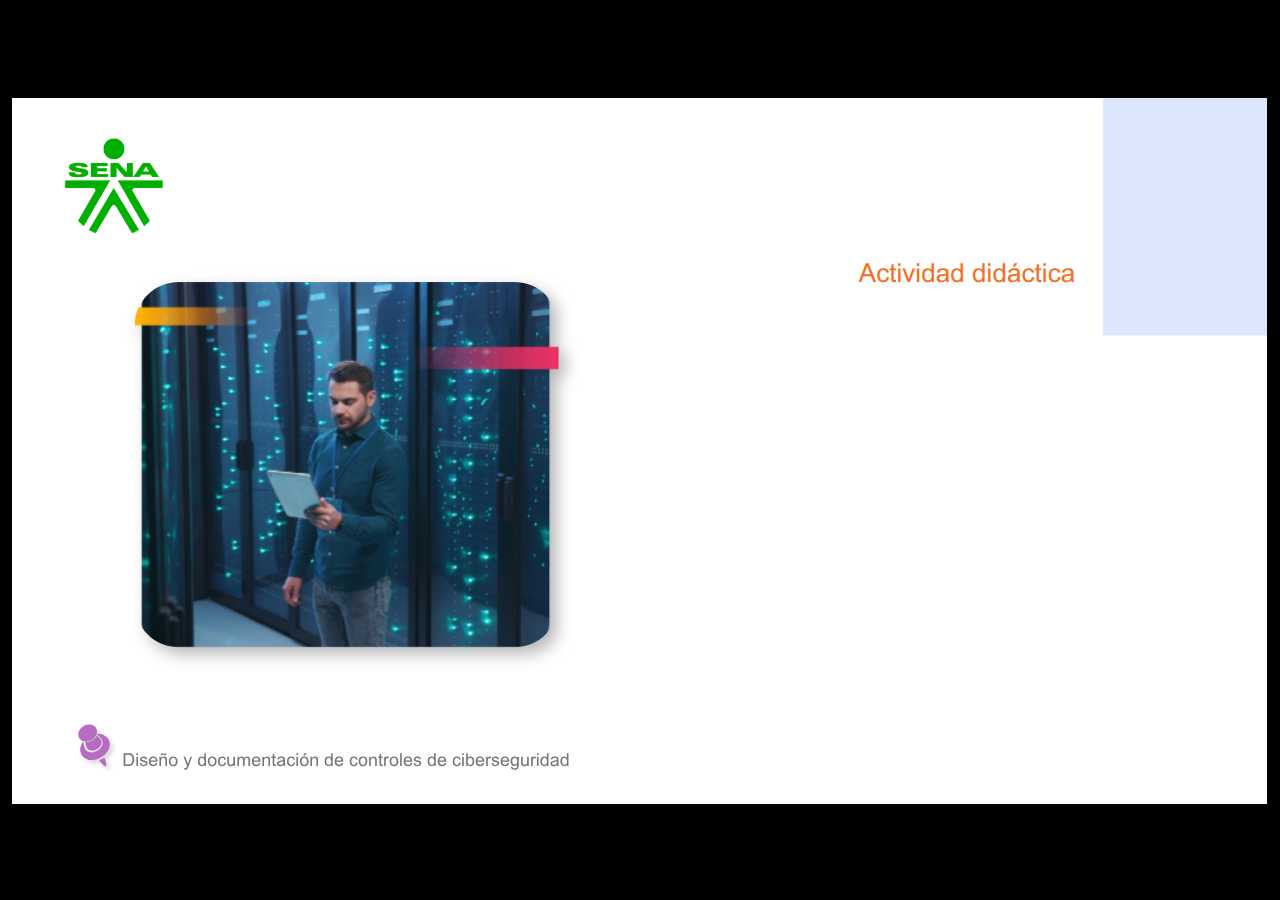
==== commit 0a7eb185: "Correcciones 3" ====
--- a/public/actividades/index.html
+++ b/public/actividades/index.html
@@ -2,13 +2,12 @@
 <html lang="es">
 <head>
   <meta charset="utf-8">
-  <!-- Creado con Storyline 360 - http://www.articulate.com  -->
-  <!-- version: 3.80.31058.0 -->
+  <!-- Creado con Storyline 360 x64 - http://www.articulate.com  -->
+  <!-- version: 3.82.31354.0 -->
   <title>Actividad did&#225;ctica</title>
   <meta http-equiv="x-ua-compatible" content="IE=edge"/>
   <meta name="viewport" content="width=device-width,initial-scale=1,user-scalable=no,shrink-to-fit=no,minimal-ui"/>
   <meta name="apple-mobile-web-app-capable" content="yes"/>
-  <link rel="shortcut icon" href="favicon.ico" type="image/x-icon" id="favicon"/>
   <style>
     html, body { height: 100%; padding: 0; margin: 0 }
     #app { height: 100%; width: 100%; }
@@ -29,7 +28,7 @@
       captureRc: false,
       browserSize: 'optimal',
       bgColor: '#000000',
-      features: 'ConnectionMessages,DropIn1,DropIn2,DropIn3,DropIn4,DropIn5,FullScreenToggle,HyperlinkHoverStateFix,LayerPresentAsDialog,MultipleQuizTracking,UpdatedThemeEditor',
+      features: 'BackgroundAudioTriggers,BackgroundAudioVolumeVariable,ConnectionMessages,DropIn1,DropIn2,DropIn3,DropIn4,DropIn5,LayerPresentAsDialog,MultiLineTextEntry,MultipleQuizTracking,PlayerTooltips,UpdatedThemeEditor',
       themeName: 'classic',
       preloaderColor: '#FFFFFF',
       suppressAnalytics: false,
@@ -37,8 +36,8 @@
       publishSource: 'storyline',
       aid: 'aid|5304b41d-7af7-4125-b8d1-83eb222823e2',
       cid: 'f3536a6d-5872-4a82-8f5c-3dd19a65b731',
-      playerVersion: '3.80.31058.0',
-      publishTimestamp: '2023-11-08T16:43:46.3567758Z',
+      playerVersion: '3.82.31354.0',
+      publishTimestamp: '2023-12-09T20:53:54.6489101Z',
       maxIosVideoElements: 10,
       connectionSettings: { mode: 'disabled' },
 
@@ -174,7 +173,7 @@
     transform: translateX(-50%);
   }
 
-  .is-portrait .warn-connection-content {
+  .view-mobile.is-portrait .warn-connection-content {
     transform: translate(-50%, calc(-100% - 15px));
   }
 
@@ -383,11 +382,14 @@
       }
 
       var isPortrait = document.body.classList.contains('is-portrait');
+      var isMobile = document.body.classList.contains('view-mobile');
       var warningEl = document.querySelector('.warn-connection-content');
 
-      if (isPortrait) {
+      if (isPortrait && isMobile) {
         var slide = document.querySelector('.primary-slide');
-        var slideRect = slide.getBoundingClientRect();
+        var slideRect = slide != null
+          ? slide.getBoundingClientRect()
+          : { top: window.innerHeight, left: 0, width: window.innerWidth };
 
         warningEl.style.top = `${slideRect.top}px`
         warningEl.style.left = `${slideRect.left + slideRect.width / 2}px`
@@ -413,7 +415,7 @@
     var warnDialogEl = document.querySelector('.warn-connection-dialog');
 
     function disableKeys() {
-      if (DS.views.nsStack.length === 1) {
+      if (DS.views && DS.views.nsStack && DS.views.nsStack.length === 1) {
         DS.views.nsStack[0].tabReachable = false
         DS.views.nsStack[0].updateTabIndex(true, true);
       }
@@ -426,8 +428,8 @@
     }
 
     function enableKeys() {
-      document.body.removeChild(accStyle);
-      if (DS.views.nsStack.length === 1 && DS.views.nsStack[0].name === '_frame') {
+      accStyle.remove();
+      if (DS.views && DS.views.nsStack && DS.views.nsStack.length === 1 && DS.views.nsStack[0].name === '_frame') {
         DS.views.nsStack[0].tabReachable = true;
         DS.views.nsStack[0].updateTabIndex();
       }
--- a/public/actividades/html5/data/css/output.min.css
+++ b/public/actividades/html5/data/css/output.min.css
@@ -1,48 +1,60 @@
 @font-face {
-  font-family: 'Didact GothicBold CBold954019ED';
-  src: url('[data-uri]');
-  font-style: normal;
-  font-weight: normal;
-}
-@font-face {
-  font-family: 'Didact Gothic Charset1_63F9CD35';
-  src: url('[data-uri]');
-  font-style: normal;
-  font-weight: normal;
-}
-@font-face {
-  font-family: 'RobotoBold Charset1Bold55E59A51';
-  src: url('[data-uri]');
-  font-style: normal;
-  font-weight: normal;
-}
-@font-face {
-  font-family: 'Roboto Charset1_ 6LPH7FFB4090E4';
-  src: url('[data-uri]');
-  font-style: normal;
-  font-weight: normal;
-}
-@font-face {
-  font-family: 'Didact Gothic Charset0_9B944016';
-  src: url('[data-uri]');
-  font-style: normal;
-  font-weight: normal;
-}
-@font-face {
-  font-family: 'Didact GothicBold CBoldC69CEF59';
-  src: url('[data-uri]');
+  font-family: 'Open SansBold CharsBoldFF66BEAC';
+  src: url('[data-uri]');
+  font-style: normal;
+  font-weight: normal;
+}
+@font-face {
+  font-family: 'Open Sans Charset1_ 6QjC27A267A';
+  src: url('[data-uri]');
+  font-style: normal;
+  font-weight: normal;
+}
+@font-face {
+  font-family: 'Arial Charset1_ 5t580Ph6EBF8552';
+  src: url('[data-uri]');
+  font-style: normal;
+  font-weight: normal;
+}
+@font-face {
+  font-family: 'ArialBold Charset1_Bold01058B2E';
+  src: url('[data-uri]');
+  font-style: normal;
+  font-weight: normal;
+}
+@font-face {
+  font-family: 'RobotoBold Charset1Bold9727166C';
+  src: url('[data-uri]');
+  font-style: normal;
+  font-weight: normal;
+}
+@font-face {
+  font-family: 'Roboto Charset1_ 6jvGX5AD1FFEE3';
+  src: url('[data-uri]');
+  font-style: normal;
+  font-weight: normal;
+}
+@font-face {
+  font-family: 'Arial Charset0_v8wz5YMo9EE9FF07';
+  src: url('[data-uri]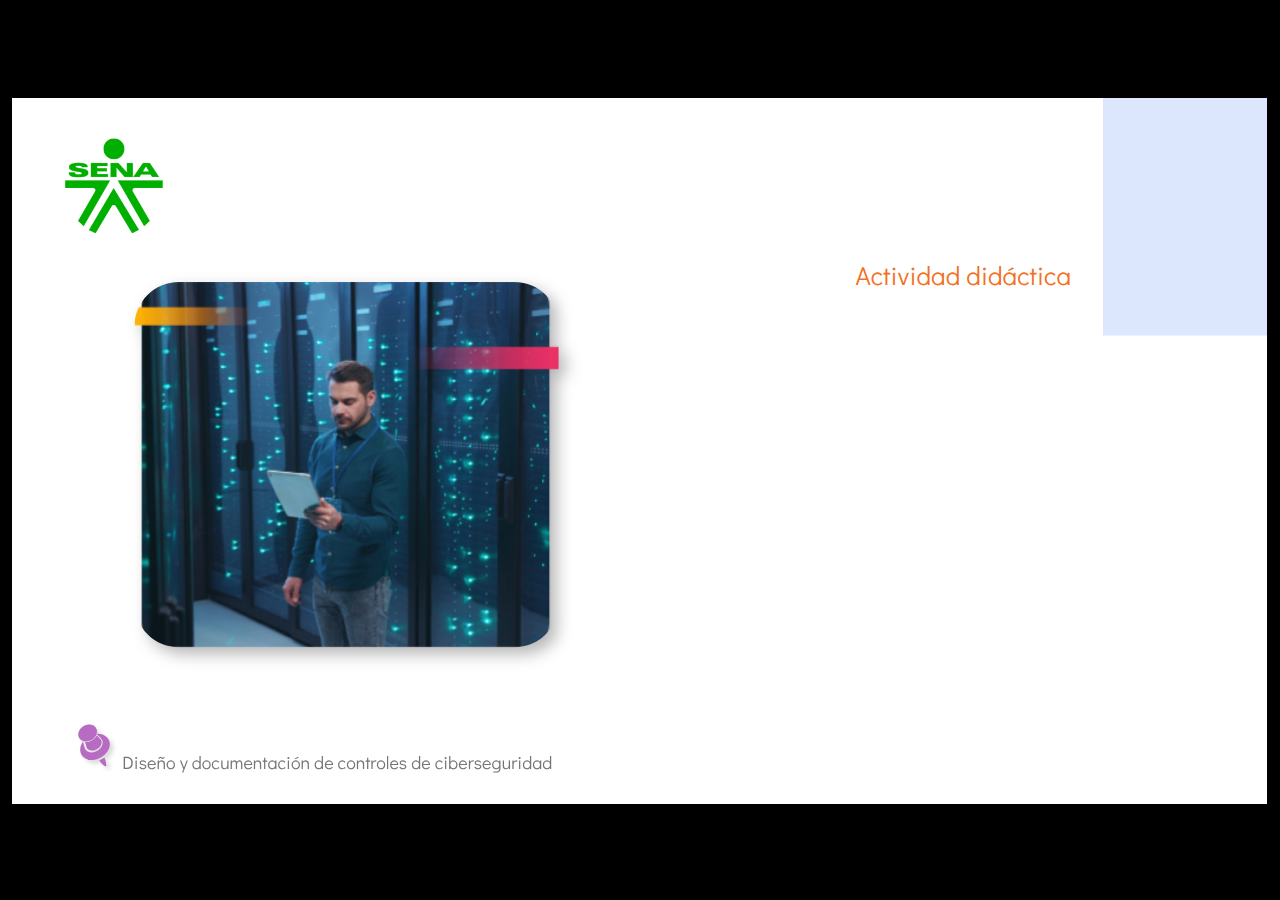
==== commit 863123c4: "Correcciones 4" ====
--- a/public/actividades/index.html
+++ b/public/actividades/index.html
@@ -3,11 +3,12 @@
 <head>
   <meta charset="utf-8">
   <!-- Creado con Storyline 360 x64 - http://www.articulate.com  -->
-  <!-- version: 3.82.31354.0 -->
+  <!-- version: 3.83.31444.0 -->
   <title>Actividad did&#225;ctica</title>
   <meta http-equiv="x-ua-compatible" content="IE=edge"/>
   <meta name="viewport" content="width=device-width,initial-scale=1,user-scalable=no,shrink-to-fit=no,minimal-ui"/>
   <meta name="apple-mobile-web-app-capable" content="yes"/>
+  <link rel="shortcut icon" href="favicon.ico" type="image/x-icon" id="favicon"/>
   <style>
     html, body { height: 100%; padding: 0; margin: 0 }
     #app { height: 100%; width: 100%; }
@@ -28,7 +29,7 @@
       captureRc: false,
       browserSize: 'optimal',
       bgColor: '#000000',
-      features: 'BackgroundAudioTriggers,BackgroundAudioVolumeVariable,ConnectionMessages,DropIn1,DropIn2,DropIn3,DropIn4,DropIn5,LayerPresentAsDialog,MultiLineTextEntry,MultipleQuizTracking,PlayerTooltips,UpdatedThemeEditor',
+      features: 'BackgroundAudioTriggers,BackgroundAudioVolumeVariable,ConnectionMessages,DropInBase,DropInVectors,LayerPresentAsDialog,MultiLineTextEntry,MultipleQuizTracking,PlayerTooltips,UpdatedThemeEditor',
       themeName: 'classic',
       preloaderColor: '#FFFFFF',
       suppressAnalytics: false,
@@ -36,8 +37,8 @@
       publishSource: 'storyline',
       aid: 'aid|5304b41d-7af7-4125-b8d1-83eb222823e2',
       cid: 'f3536a6d-5872-4a82-8f5c-3dd19a65b731',
-      playerVersion: '3.82.31354.0',
-      publishTimestamp: '2023-12-09T20:53:54.6489101Z',
+      playerVersion: '3.83.31444.0',
+      publishTimestamp: '2023-12-15T23:59:28.6560180Z',
       maxIosVideoElements: 10,
       connectionSettings: { mode: 'disabled' },
 
--- a/public/actividades/html5/data/css/output.min.css
+++ b/public/actividades/html5/data/css/output.min.css
@@ -1,60 +1,60 @@
 @font-face {
-  font-family: 'Open SansBold CharsBoldFF66BEAC';
-  src: url('[data-uri]');
-  font-style: normal;
-  font-weight: normal;
-}
-@font-face {
-  font-family: 'Open Sans Charset1_ 6QjC27A267A';
-  src: url('[data-uri]');
-  font-style: normal;
-  font-weight: normal;
-}
-@font-face {
-  font-family: 'Arial Charset1_ 5t580Ph6EBF8552';
-  src: url('[data-uri]');
-  font-style: normal;
-  font-weight: normal;
-}
-@font-face {
-  font-family: 'ArialBold Charset1_Bold01058B2E';
-  src: url('[data-uri]');
-  font-style: normal;
-  font-weight: normal;
-}
-@font-face {
-  font-family: 'RobotoBold Charset1Bold9727166C';
-  src: url('[data-uri]');
-  font-style: normal;
-  font-weight: normal;
-}
-@font-face {
-  font-family: 'Roboto Charset1_ 6jvGX5AD1FFEE3';
-  src: url('[data-uri]');
-  font-style: normal;
-  font-weight: normal;
-}
-@font-face {
-  font-family: 'Arial Charset0_v8wz5YMo9EE9FF07';
-  src: url('[data-uri]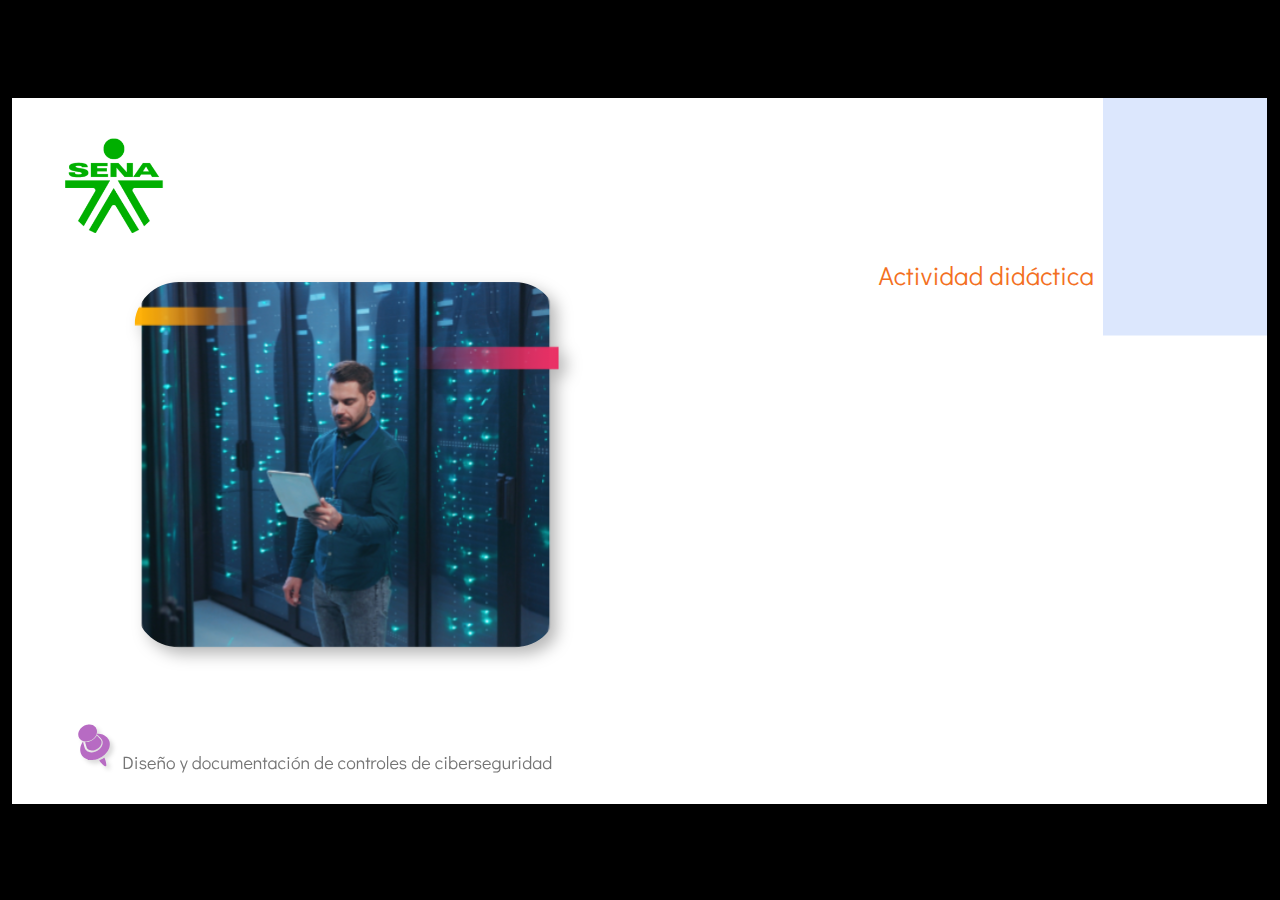
==== commit f011aaeb: "Correcciones 5" ====
--- a/public/actividades/index.html
+++ b/public/actividades/index.html
@@ -38,7 +38,7 @@
       aid: 'aid|5304b41d-7af7-4125-b8d1-83eb222823e2',
       cid: 'f3536a6d-5872-4a82-8f5c-3dd19a65b731',
       playerVersion: '3.83.31444.0',
-      publishTimestamp: '2023-12-15T23:59:28.6560180Z',
+      publishTimestamp: '2023-12-18T18:12:12.7841664Z',
       maxIosVideoElements: 10,
       connectionSettings: { mode: 'disabled' },
 
--- a/public/actividades/html5/data/css/output.min.css
+++ b/public/actividades/html5/data/css/output.min.css
@@ -1,35 +1,35 @@
 @font-face {
-  font-family: 'Open SansBold CharsBold95C9797F';
+  font-family: 'Open SansBold CharsBold703B41A0';
   src: url('[data-uri]');
   font-style: normal;
   font-weight: normal;
 }
 @font-face {
-  font-family: 'Open Sans Charset1_ 5xo4DBD8BD3';
+  font-family: 'Open Sans Charset1_ 5vU137D7B2E';
   src: url('[data-uri]');
   font-style: normal;
   font-weight: normal;
 }
 @font-face {
-  font-family: 'Didact Gothic Charset1_D08CE124';
+  font-family: 'Didact Gothic Charset1_32D183A6';
   src: url('[data-uri]');
   font-style: normal;
   font-weight: normal;
 }
 @font-face {
-  font-family: 'Didact GothicBold CBold7A7ABFAF';
+  font-family: 'Didact GothicBold CBoldFAC550A6';
   src: url('[data-uri]');
   font-style: normal;
   font-weight: normal;
 }
 @font-face {
-  font-family: 'RobotoBold Charset1Bold83141937';
+  font-family: 'RobotoBold Charset1BoldF0C1A67A';
   src: url('[data-uri]');
   font-style: normal;
   font-weight: normal;
 }
 @font-face {
-  font-family: 'Roboto Charset1_ 5dnBfJD0BCF06B';
+  font-family: 'Roboto Charset1_ 5gjpE6AD42AB24';
   src: url('[data-uri]');
   font-style: normal;
   font-weight: normal;
